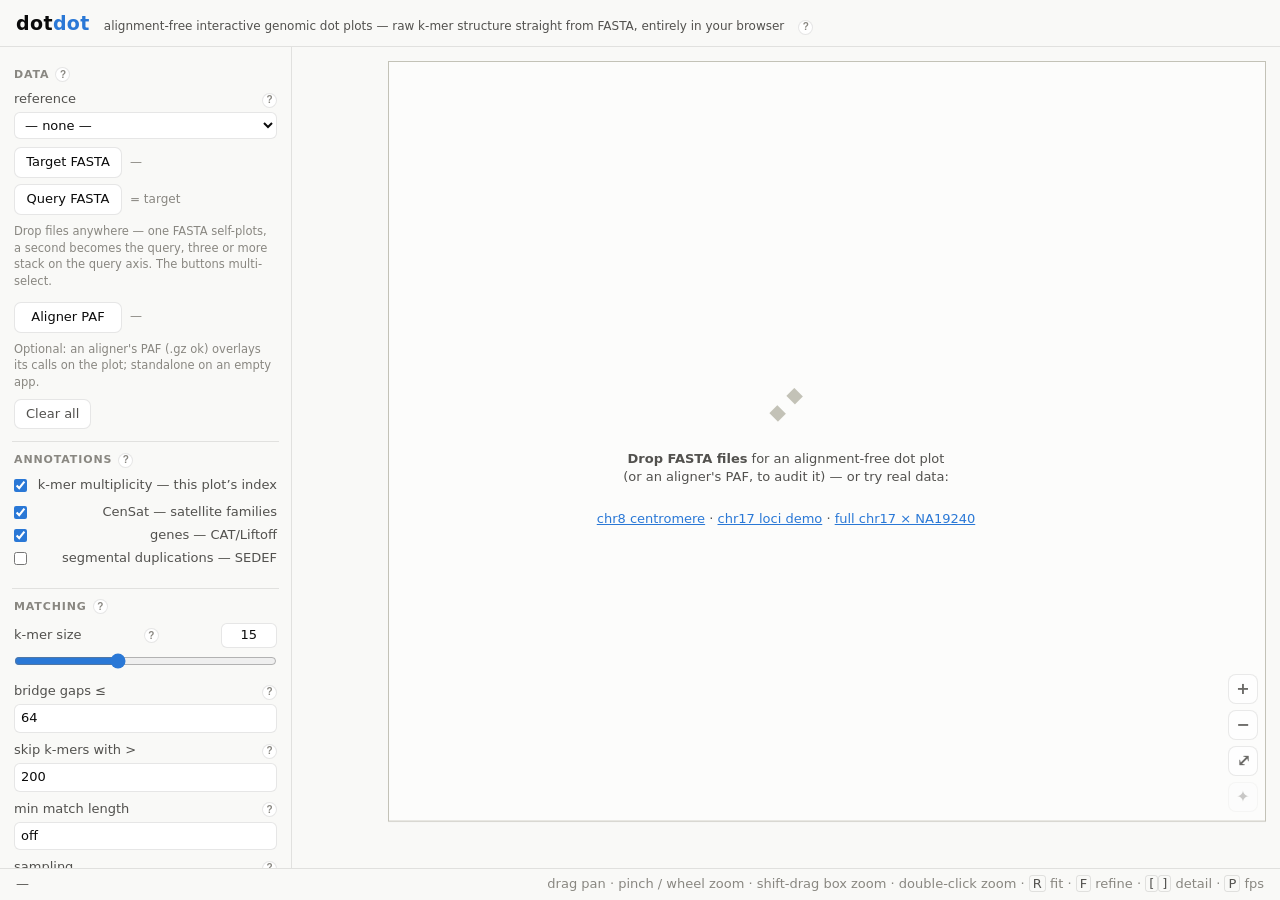
==== index.html @ 49ff15db "ANI resolution: display-matched auto with a user dial to 1024x1024 The first ANI grids sized themsel" ====
<!doctype html>
<html lang="en">
<head>
  <meta charset="utf-8" />
  <meta name="viewport" content="width=device-width, initial-scale=1" />
  <meta name="color-scheme" content="light dark" />
  <meta name="description" content="dotdot — hyperperformant interactive genomic dot plots. FASTA k-mer engine and minimap2 PAF viewer, entirely in your browser." />
  <title>dotdot · genomic dot plots</title>
  <link rel="icon" href="data:image/svg+xml,%3Csvg%20xmlns='http://www.w3.org/2000/svg'%20viewBox='0%200%2032%2032'%3E%3Ccircle%20cx='11'%20cy='21'%20r='6'%20fill='%232a78d6'/%3E%3Ccircle%20cx='21'%20cy='11'%20r='6'%20fill='%23eb6834'/%3E%3C/svg%3E" />
  <link rel="stylesheet" href="./css/app.css" />
</head>
<body>
  <header id="topbar">
    <div id="wordmark" aria-label="dotdot">dot<span>dot</span></div>
    <div id="tagline">alignment-free interactive genomic dot plots — raw k-mer structure straight from FASTA, entirely in your browser</div>
    <button class="help" data-help="controls" aria-label="mouse and keyboard controls">?</button>
  </header>

  <div id="layout">
    <aside id="sidebar">
      <section class="panel" id="panel-detail" hidden>
        <h2>Detail <button class="help" data-help="detail" aria-label="about the detail controls">?</button></h2>
        <div class="ctl">
          <label for="in-minlen-range">min segment length <output id="out-minlen">off</output></label>
          <div class="minlen-row">
            <input type="range" id="in-minlen-range" min="0" max="100" step="1" value="0"
              aria-label="min segment length (log scale)" />
            <input type="text" id="in-minlen" class="combo" list="dl-minlen" value="off" spellcheck="false" autocomplete="off" />
          </div>
          <datalist id="dl-minlen">
            <option value="off"></option>
            <option value="100"></option>
            <option value="500"></option>
            <option value="2kb"></option>
            <option value="10kb"></option>
            <option value="50kb"></option>
          </datalist>
        </div>
        <div class="btn-row detail-actions">
          <button id="btn-refine" class="btn primary" disabled title="Recompute the visible window at full detail (F)">Refine view <kbd>F</kbd></button>
          <label class="autoref" title="Refine automatically when you rest at a zoomed view"><input type="checkbox" id="chk-autorefine" />auto</label>
          <button class="help" data-help="refine" style="align-self: center">?</button>
        </div>
        <p class="hint"><kbd>[</kbd> / <kbd>]</kbd> step the length filter — sweep repeat fabric ↔ structure without leaving the plot.</p>
      </section>

      <section class="panel">
        <h2>Data <button class="help" data-help="data" aria-label="about inputs">?</button></h2>
        <div class="ctl">
          <label for="sel-ref">reference <button class="help" data-help="ref">?</button></label>
          <select id="sel-ref">
            <option value="" selected>— none —</option>
          </select>
        </div>
        <div id="ref-box" hidden>
          <div class="ctl">
            <label for="in-refregion">reference region (1-based)</label>
            <div class="region-row">
              <input type="text" id="in-refregion" placeholder="chrX:57.8M-60.7M" spellcheck="false" autocomplete="off" />
              <button id="btn-refload" class="btn">Load</button>
            </div>
          </div>
          <div class="ctl" id="row-refpreset">
            <label for="sel-refpreset">showcase regions</label>
            <select id="sel-refpreset"></select>
          </div>
          <p class="hint">The region becomes the target: no query FASTA → it plots against
            itself (repeat structure); with a query FASTA → the query dots against it.</p>
        </div>
        <div class="file-row">
          <label class="file-btn" for="file-target">Target FASTA</label>
          <input type="file" id="file-target" accept=".fa,.fasta,.fna,.gz,.txt" multiple />
          <span class="chip" id="chip-target">—</span>
        </div>
        <div class="file-row">
          <label class="file-btn" for="file-query">Query FASTA</label>
          <input type="file" id="file-query" accept=".fa,.fasta,.fna,.gz,.txt" multiple />
          <span class="chip" id="chip-query">= target</span>
        </div>
        <p class="hint">Drop files anywhere — one FASTA self-plots, a second becomes the query, three or more stack on the query axis. The buttons multi-select.</p>
        <div class="file-row" style="margin-top: 12px">
          <label class="file-btn" for="file-paf">Aligner PAF</label>
          <input type="file" id="file-paf" accept=".paf,.gz,.txt" />
          <span class="chip" id="chip-paf">—</span>
        </div>
        <p class="hint">Optional: an aligner's PAF (.gz ok) overlays its calls on the plot; standalone on an empty app.</p>
        <div class="btn-row">
          <button id="btn-clear" class="btn subtle">Clear all</button>
        </div>
      </section>

      <section class="panel">
        <h2>Annotations <button class="help" data-help="annotations" aria-label="about annotation tracks">?</button></h2>
        <div class="ctl checks">
          <label><input type="checkbox" id="chk-mult" checked /> k-mer multiplicity — this plot’s index</label>
        </div>
        <div class="ctl checks" id="anno-tracks"></div>
      </section>

      <section class="panel">
        <h2>Matching <button class="help" data-help="matching" aria-label="about matching options">?</button></h2>
        <div class="ctl">
          <label for="in-k">k-mer size <button class="help" data-help="k">?</button>
            <input type="number" id="in-k-num" min="4" max="26" step="1" value="15" /></label>
          <input type="range" id="in-k" min="8" max="26" step="1" value="15" />
        </div>
        <div class="ctl">
          <label for="in-gap">bridge gaps ≤ <button class="help" data-help="gap">?</button></label>
          <input type="text" id="in-gap" class="combo" list="dl-gap" value="64" spellcheck="false" autocomplete="off" />
          <datalist id="dl-gap">
            <option value="0" label="exact runs"></option>
            <option value="4"></option>
            <option value="16"></option>
            <option value="64"></option>
            <option value="256"></option>
          </datalist>
        </div>
        <div class="ctl">
          <label for="in-maxocc">skip k-mers with > <button class="help" data-help="occ">?</button></label>
          <input type="text" id="in-maxocc" class="combo" list="dl-occ" value="200" spellcheck="false" autocomplete="off" />
          <datalist id="dl-occ">
            <option value="50"></option>
            <option value="200"></option>
            <option value="1000"></option>
            <option value="off" label="no repeat masking"></option>
          </datalist>
        </div>
        <div class="ctl">
          <label for="in-minrun">min match length <button class="help" data-help="minrun">?</button></label>
          <input type="text" id="in-minrun" class="combo" list="dl-minrun" value="off" spellcheck="false" autocomplete="off" />
          <datalist id="dl-minrun">
            <option value="off"></option>
            <option value="30"></option>
            <option value="100"></option>
            <option value="300"></option>
            <option value="1kb"></option>
          </datalist>
        </div>
        <div class="ctl">
          <label for="in-sample">sampling <button class="help" data-help="sample">?</button></label>
          <input type="text" id="in-sample" class="combo" list="dl-sample" value="auto" spellcheck="false" autocomplete="off" />
          <datalist id="dl-sample">
            <option value="auto"></option>
            <option value="off" label="exact — both axes, every k-mer"></option>
            <option value="off 512M" label="exact — raised RAM ceiling"></option>
            <option value="2"></option>
            <option value="4"></option>
            <option value="8"></option>
            <option value="16"></option>
          </datalist>
        </div>
        <div class="ctl">
          <label for="in-budget">repeat budget <button class="help" data-help="budget">?</button></label>
          <input type="text" id="in-budget" class="combo" list="dl-budget" value="auto" spellcheck="false" autocomplete="off" />
          <datalist id="dl-budget">
            <option value="auto"></option>
            <option value="2×"></option>
            <option value="4×"></option>
            <option value="8×" label="RAM and minutes"></option>
            <option value="off" label="unbounded — segment wall only"></option>
          </datalist>
        </div>
        <button id="btn-compute" class="btn primary" disabled>Compute dot plot</button>
      </section>

      <section class="panel">
        <h2>Display</h2>
        <div class="ctl">
          <label for="in-minident">min identity <button class="help" data-help="minident">?</button> <output id="out-minident">off</output></label>
          <input type="range" id="in-minident" min="0" max="1" step="0.005" value="0" />
        </div>
        <div class="ctl checks">
          <label><input type="checkbox" id="chk-fwd" checked /><span class="swatch" id="sw-fwd"></span>forward</label>
          <label><input type="checkbox" id="chk-rev" checked /><span class="swatch" id="sw-rev"></span>reverse
            <button class="help" data-help="strands">?</button></label>
        </div>
        <div class="ctl checks" id="row-overlay" hidden>
          <label><input type="checkbox" id="chk-overlay" checked />show aligner overlay
            <button class="help" data-help="overlay">?</button></label>
        </div>
        <div class="ctl">
          <label for="sel-drawmode">draw as <button class="help" data-help="drawmode">?</button></label>
          <select id="sel-drawmode">
            <option value="seg" selected>segments</option>
            <option value="heat">identity heatmap</option>
            <option value="ani">ANI heatmap — cap-free</option>
          </select>
        </div>
        <div class="ctl">
          <label for="in-anitiles">ANI tiles <button class="help" data-help="anitiles">?</button></label>
          <input type="text" id="in-anitiles" class="combo" list="dl-anitiles" value="auto" spellcheck="false" autocomplete="off" />
          <datalist id="dl-anitiles">
            <option value="auto"></option>
            <option value="256"></option>
            <option value="512"></option>
            <option value="1024" label="finest — slower"></option>
          </datalist>
        </div>
        <div class="ctl">
          <label for="sel-colormode">color by <button class="help" data-help="colorby">?</button></label>
          <select id="sel-colormode">
            <option value="0" selected>identity</option>
            <option value="1">strand only</option>
            <option value="2">k-mer multiplicity</option>
          </select>
        </div>
        <div class="ctl">
          <label for="in-width">line width <output id="out-width">2</output></label>
          <input type="range" id="in-width" min="1" max="4" step="0.5" value="2" />
        </div>
        <div class="ctl checks">
          <label><input type="checkbox" id="chk-minpx" checked />emphasize small matches
            <button class="help" data-help="minpx">?</button></label>
        </div>
        <div class="ctl checks">
          <label><input type="checkbox" id="chk-aspect" />lock 1:1 bp aspect
            <button class="help" data-help="aspect">?</button></label>
        </div>
      </section>

      <section class="panel">
        <h2>Legend</h2>
        <div id="legend" class="empty">no data</div>
      </section>

      <section class="panel">
        <h2>View</h2>
        <div class="ctl">
          <label for="in-region">go to target region <button class="help" data-help="region">?</button> <kbd>G</kbd></label>
          <div class="region-row">
            <input type="text" id="in-region" placeholder="chr17:45M-46.5M" spellcheck="false" autocomplete="off" />
            <button id="btn-region" class="btn">Go</button>
          </div>
        </div>
        <div class="btn-row">
          <button id="btn-fit" class="btn">Fit <kbd>R</kbd></button>
          <button id="btn-png" class="btn" disabled>PNG</button>
          <button id="btn-svg" class="btn" disabled>SVG</button>
          <button id="btn-share" class="btn" disabled title="Copy a link to this exact view">Share view</button>
          <button class="help" data-help="share" style="align-self: center">?</button>
        </div>
      </section>

      <section class="panel">
        <h2>Hover</h2>
        <div id="hover-card" class="empty">nothing under the cursor</div>
      </section>
    </aside>

    <main id="plot-root">
      <canvas id="underlay"></canvas>
      <canvas id="glcanvas" hidden></canvas>
      <canvas id="overlay"></canvas>
      <div id="zoomctl">
        <button id="btn-zoom-in" title="Zoom in (+)">+</button>
        <button id="btn-zoom-out" title="Zoom out (−)">−</button>
        <button id="btn-zoom-fit" title="Fit everything (R)">⤢</button>
        <button id="btn-zoom-refine" title="Refine view — full detail in this window (F)" disabled>✦</button>
      </div>
      <div id="plot-stats" hidden>
        <button id="btn-stats-min" title="Collapse stats">−</button>
        <dl class="stats-grid" id="plot-stats-body"></dl>
        <button id="btn-stats-detail" class="linklike">Distributions…</button>
      </div>
      <div id="tooltip" hidden></div>
      <div id="empty-state">
        <div class="dots" aria-hidden="true">··</div>
        <p><strong>Drop FASTA files</strong> for an alignment-free dot plot<br />
          (or an aligner's PAF, to audit it) — or try real data:</p>
        <p class="starters">
          <button id="btn-hero" class="linklike" title="Stream chr8:44.2M-46.33M from the T2T reference and self-plot its woven satellite arrays">chr8 centromere</button> ·
          <button id="btn-demo2" class="linklike" title="Two chr17 loci vs both NA19240 haplotypes, with minimap2's calls as the audit overlay">chr17 loci demo</button> ·
          <button id="btn-demo-real2" class="linklike" title="Whole chr17 vs both NA19240 haplotypes">full chr17 × NA19240</button></p>
      </div>
      <div id="progress" hidden>
        <div id="progress-panel">
          <div id="progress-label">Working…</div>
          <div id="progress-track"><div id="progress-bar"></div></div>
          <button id="btn-cancel" class="btn subtle">Cancel</button>
        </div>
      </div>
    </main>
  </div>

  <footer id="statusbar">
    <div id="readout">—</div>
    <div id="hints">drag pan · pinch / wheel zoom · shift-drag box zoom · double-click zoom · <kbd>R</kbd> fit · <kbd>F</kbd> refine · <kbd>[</kbd><kbd>]</kbd> detail · <kbd>P</kbd> fps</div>
  </footer>

  <div id="toast" hidden></div>
  <script type="module" src="./js/main.js"></script>
</body>
</html>
---- css/app.css ----
/* dotdot — tokens from the validated reference palette (dataviz skill).
   Light is the default; dark follows the OS setting. */

:root {
  color-scheme: light;
  --surface: #fcfcfb;
  --page: #f9f9f7;
  --ink: #0b0b0b;
  --ink-2: #52514e;
  --muted: #898781;
  --grid: #e1e0d9;
  --baseline: #c3c2b7;
  --border: rgba(11, 11, 11, 0.1);
  --accent: #2a78d6;   /* categorical slot 1 — forward strand */
  --accent-2: #eb6834; /* categorical slot 2 — reverse strand */
  --critical: #d03b3b;
  --panel: #ffffff;
}

@media (prefers-color-scheme: dark) {
  :root {
    color-scheme: dark;
    --surface: #1a1a19;
    --page: #0d0d0d;
    --ink: #ffffff;
    --ink-2: #c3c2b7;
    --muted: #898781;
    --grid: #2c2c2a;
    --baseline: #383835;
    --border: rgba(255, 255, 255, 0.1);
    --accent: #3987e5;
    --accent-2: #d95926;
    --critical: #e66767;
    --panel: #161615;
  }
}

* {
  box-sizing: border-box;
}

html,
body {
  height: 100%;
  margin: 0;
}

body {
  display: flex;
  flex-direction: column;
  font: 13px/1.45 system-ui, -apple-system, 'Segoe UI', sans-serif;
  background: var(--page);
  color: var(--ink);
  overflow: hidden;
  /* An app, not a document: without this, WebKit browsers treat plot drags
     as text-selection gestures (I-beam cursor, no pan). */
  -webkit-user-select: none;
  user-select: none;
}

/* Typing fields and data readouts stay selectable/copyable. */
input,
textarea,
#hover-card,
.stats-grid,
#readout,
#help-pop {
  -webkit-user-select: text;
  user-select: text;
}

kbd {
  font: inherit;
  border: 1px solid var(--border);
  border-radius: 3px;
  padding: 0 3px;
  color: var(--ink-2);
}

/* ---- header / footer ------------------------------------------------- */

#topbar {
  display: flex;
  align-items: baseline;
  gap: 14px;
  padding: 10px 16px 8px;
  border-bottom: 1px solid var(--border);
  flex: none;
}

#wordmark {
  font-size: 19px;
  font-weight: 700;
  letter-spacing: 0.02em;
}

#wordmark span {
  color: var(--accent);
}

#tagline {
  color: var(--ink-2);
  font-size: 12px;
}

#statusbar {
  flex: none;
  display: flex;
  justify-content: space-between;
  gap: 16px;
  padding: 6px 16px;
  border-top: 1px solid var(--border);
  color: var(--ink-2);
  font-variant-numeric: tabular-nums;
  white-space: nowrap;
  overflow: hidden;
}

#hints {
  color: var(--muted);
}

/* ---- layout ----------------------------------------------------------- */

#layout {
  flex: 1;
  display: flex;
  min-height: 0;
}

#sidebar {
  flex: none;
  width: 292px;
  overflow-y: auto;
  border-right: 1px solid var(--border);
  padding: 10px 12px 24px;
  background: var(--page);
}

.panel {
  padding: 10px 2px 12px;
  border-bottom: 1px solid var(--border);
}

.panel:last-child {
  border-bottom: none;
}

.panel h2 {
  margin: 0 0 8px;
  font-size: 11px;
  font-weight: 600;
  text-transform: uppercase;
  letter-spacing: 0.08em;
  color: var(--muted);
  display: flex;
  align-items: center;
  gap: 6px;
}

/* ---- help popovers ----------------------------------------------------- */

.help {
  flex: none;
  width: 15px;
  height: 15px;
  padding: 0;
  border-radius: 50%;
  border: 1px solid var(--border);
  background: var(--panel);
  color: var(--muted);
  font-size: 10px;
  font-weight: 600;
  line-height: 1;
  letter-spacing: 0;
  text-transform: none;
  cursor: pointer;
}

.help:hover {
  color: var(--accent);
  border-color: var(--accent);
}

#help-pop {
  position: fixed;
  z-index: 30;
  max-width: 290px;
  background: var(--panel);
  border: 1px solid var(--border);
  border-radius: 8px;
  box-shadow: 0 6px 24px rgba(0, 0, 0, 0.2);
  padding: 9px 12px;
  font-size: 12px;
  line-height: 1.55;
  color: var(--ink-2);
}

#help-pop b {
  color: var(--ink);
}

#help-pop[hidden] {
  display: none;
}

.hint {
  color: var(--muted);
  font-size: 11.5px;
  margin: 8px 0;
}

/* ---- controls ---------------------------------------------------------- */

.ctl {
  margin: 8px 0;
}

.ctl > label {
  display: flex;
  justify-content: space-between;
  align-items: baseline;
  color: var(--ink-2);
  margin-bottom: 3px;
}

.ctl output {
  color: var(--ink);
  font-variant-numeric: tabular-nums;
}

input[type='range'] {
  width: 100%;
  accent-color: var(--accent);
  margin: 2px 0;
}

select,
input.combo {
  width: 100%;
  padding: 4px 6px;
  border: 1px solid var(--border);
  border-radius: 6px;
  background: var(--panel);
  color: var(--ink);
  font: inherit;
}

input.combo {
  font-variant-numeric: tabular-nums;
}

input.combo:focus,
.ctl input[type='number']:focus {
  outline: 2px solid var(--accent);
  outline-offset: -1px;
}

.ctl input[type='number'] {
  width: 56px;
  padding: 2px 4px 2px 8px;
  border: 1px solid var(--border);
  border-radius: 6px;
  background: var(--panel);
  color: var(--ink);
  font: inherit;
  font-variant-numeric: tabular-nums;
  text-align: right;
}

.region-row {
  display: flex;
  gap: 6px;
}

.region-row input {
  flex: 1;
  min-width: 0;
  padding: 4px 8px;
  border: 1px solid var(--border);
  border-radius: 7px;
  background: var(--panel);
  color: var(--ink);
  font: inherit;
  font-variant-numeric: tabular-nums;
}

.region-row input:focus {
  outline: 2px solid var(--accent);
  outline-offset: -1px;
}

.checks label {
  display: flex;
  align-items: center;
  gap: 7px;
  color: var(--ink-2);
  margin: 4px 0;
  cursor: pointer;
}

.checks input {
  accent-color: var(--accent);
  margin: 0;
}

.swatch {
  width: 22px;
  height: 10px;
  border-radius: 3px;
  border: 1px solid var(--border);
  display: inline-block;
}

/* Occurrence-cap saturation: diagonal hatch = "not searched", matching the
   heatmap's in-plot painting. */
.swatch-hatch {
  background: repeating-linear-gradient(45deg, var(--muted) 0 2px, transparent 2px 5px);
}

/* ---- buttons ----------------------------------------------------------- */

.btn {
  font: inherit;
  padding: 5px 11px;
  border-radius: 7px;
  border: 1px solid var(--border);
  background: var(--panel);
  color: var(--ink);
  cursor: pointer;
}

.btn:hover:not(:disabled) {
  border-color: var(--baseline);
}

.btn:disabled {
  opacity: 0.45;
  cursor: default;
}

.btn.primary {
  width: 100%;
  margin-top: 6px;
  background: var(--accent);
  border-color: var(--accent);
  color: #fff;
  font-weight: 600;
}

.btn.subtle {
  color: var(--ink-2);
}

.btn-row {
  display: flex;
  flex-wrap: wrap;
  gap: 8px;
  margin-top: 8px;
}

.linklike {
  font: inherit;
  border: none;
  background: none;
  color: var(--accent);
  cursor: pointer;
  padding: 0;
  text-decoration: underline;
}

/* ---- file rows --------------------------------------------------------- */

.file-row {
  display: flex;
  align-items: center;
  gap: 8px;
  margin: 6px 0;
}

.file-row input[type='file'] {
  display: none;
}

.file-btn {
  flex: none;
  width: 108px;
  text-align: center;
  padding: 5px 8px;
  border: 1px solid var(--border);
  border-radius: 7px;
  background: var(--panel);
  cursor: pointer;
  color: var(--ink);
}

.file-btn:hover {
  border-color: var(--baseline);
}

.chip {
  flex: 1;
  min-width: 0;
  overflow: hidden;
  text-overflow: ellipsis;
  white-space: nowrap;
  color: var(--muted);
  font-variant-numeric: tabular-nums;
  font-size: 12px;
}

.chip.loaded {
  color: var(--ink);
}

/* ---- legend / stats / hover ------------------------------------------- */

#legend .row {
  display: flex;
  align-items: center;
  gap: 8px;
  margin: 6px 0;
  color: var(--ink-2);
}

#legend .ramp {
  flex: 1;
  height: 10px;
  border-radius: 3px;
  border: 1px solid var(--border);
}

#legend .lab {
  font-variant-numeric: tabular-nums;
  font-size: 11px;
  color: var(--muted);
  min-width: 34px;
}

.stats-grid {
  margin: 0;
  display: grid;
  grid-template-columns: auto 1fr;
  gap: 2px 10px;
}

.stats-grid dt {
  color: var(--muted);
}

.stats-grid dd {
  margin: 0;
  text-align: right;
  font-variant-numeric: tabular-nums;
  overflow: hidden;
  text-overflow: ellipsis;
  white-space: nowrap;
}

#hover-card {
  font-variant-numeric: tabular-nums;
}

#hover-card .line {
  display: flex;
  justify-content: space-between;
  gap: 8px;
}

#hover-card .line span:first-child {
  color: var(--muted);
}

.empty {
  color: var(--muted);
}

/* ---- plot area --------------------------------------------------------- */

#plot-root {
  flex: 1;
  position: relative;
  min-width: 0;
  overflow: hidden;
}

#plot-root canvas {
  position: absolute;
  left: 0;
  top: 0;
  pointer-events: none;
}

/* Must out-specify `#plot-root canvas` above — that rule turns the canvas
   stack hit-test-invisible, and this one turns the top layer back on for
   real pointers. (ID+ID beats ID+element.) */
#plot-root #overlay {
  pointer-events: auto;
  touch-action: none;
  cursor: crosshair;
}

#glcanvas[hidden] {
  display: none;
}

#zoomctl {
  position: absolute;
  right: 22px;
  bottom: 56px;
  display: flex;
  flex-direction: column;
  gap: 6px;
  z-index: 6;
}

#zoomctl button {
  width: 30px;
  height: 30px;
  padding: 0;
  border: 1px solid var(--border);
  border-radius: 8px;
  background: var(--panel);
  color: var(--ink-2);
  font: 600 16px/1 system-ui, sans-serif;
  cursor: pointer;
  opacity: 0.85;
}

#zoomctl button:hover {
  color: var(--accent);
  border-color: var(--accent);
  opacity: 1;
}

#tooltip {
  position: absolute;
  z-index: 5;
  max-width: 340px;
  background: var(--panel);
  border: 1px solid var(--border);
  border-radius: 8px;
  box-shadow: 0 4px 16px rgba(0, 0, 0, 0.14);
  padding: 7px 10px;
  pointer-events: none;
  font-variant-numeric: tabular-nums;
  line-height: 1.5;
}

#tooltip .t-ident {
  color: var(--ink-2);
}

/* ---- empty state / progress / toast ------------------------------------ */

#empty-state {
  position: absolute;
  inset: 0;
  display: flex;
  flex-direction: column;
  align-items: center;
  justify-content: center;
  text-align: center;
  color: var(--ink-2);
  pointer-events: none;
}

#empty-state .linklike {
  pointer-events: auto;
}

#empty-state .dots {
  font-size: 64px;
  font-weight: 700;
  color: var(--baseline);
  line-height: 1;
  transform: rotate(-45deg);
}

#empty-state[hidden],
#progress[hidden],
#tooltip[hidden],
#toast[hidden] {
  display: none;
}

#plot-root.dragover::after {
  content: 'drop to load';
  position: absolute;
  inset: 10px;
  border: 2px dashed var(--accent);
  border-radius: 12px;
  display: flex;
  align-items: center;
  justify-content: center;
  font-size: 15px;
  color: var(--accent);
  background: color-mix(in srgb, var(--accent) 6%, transparent);
  z-index: 9;
}

#progress {
  position: absolute;
  inset: 0;
  display: flex;
  align-items: center;
  justify-content: center;
  background: color-mix(in srgb, var(--page) 55%, transparent);
  z-index: 8;
}

#progress-panel {
  width: 300px;
  background: var(--panel);
  border: 1px solid var(--border);
  border-radius: 10px;
  box-shadow: 0 8px 30px rgba(0, 0, 0, 0.18);
  padding: 14px 16px;
  text-align: center;
}

#progress-label {
  color: var(--ink-2);
  margin-bottom: 10px;
}

#progress-track {
  height: 6px;
  border-radius: 3px;
  background: var(--grid);
  overflow: hidden;
  margin-bottom: 12px;
}

#progress-bar {
  height: 100%;
  width: 0%;
  background: var(--accent);
  transition: width 120ms linear;
}

#toast {
  position: fixed;
  right: 18px;
  bottom: 44px;
  max-width: 420px;
  background: var(--panel);
  color: var(--ink);
  border: 1px solid var(--border);
  border-left: 3px solid var(--accent);
  border-radius: 8px;
  box-shadow: 0 6px 24px rgba(0, 0, 0, 0.18);
  padding: 10px 14px;
  z-index: 20;
}

#toast.error {
  border-left-color: var(--critical);
}

/* ---- Detail quick panel (top of sidebar) --------------------------------- */
.minlen-row {
  display: flex;
  gap: 8px;
  align-items: center;
}
.minlen-row input[type='range'] {
  flex: 1;
  min-width: 0;
}
.minlen-row input.combo {
  width: 74px;
  flex: none;
}
.detail-actions {
  align-items: center;
}
.detail-actions .autoref {
  display: inline-flex;
  align-items: center;
  gap: 5px;
  font-size: 12px;
  color: var(--ink-2);
  cursor: pointer;
  user-select: none;
}
.detail-actions .autoref input {
  accent-color: var(--accent);
}
#zoomctl button:disabled {
  opacity: 0.3;
  cursor: default;
}
#zoomctl button:disabled:hover {
  color: var(--ink-2);
  border-color: var(--border);
}
#btn-zoom-refine {
  font-size: 13px;
}

/* ---- stats widget + distributions popup ---------------------------------- */
.stats-grid dt .swatch {
  width: 9px;
  height: 9px;
  border-radius: 3px;
  display: inline-block;
  margin-right: 5px;
  vertical-align: -1px;
}
#btn-stats-detail {
  width: 100%;
  margin-top: 8px;
}
#stats-pop,
#confirm-pop {
  position: fixed;
  inset: 0;
  background: color-mix(in srgb, var(--page) 55%, transparent);
  display: flex;
  align-items: center;
  justify-content: center;
  z-index: 40;
}
#stats-pop[hidden],
#confirm-pop[hidden] {
  display: none;
}
.confirm-row {
  display: flex;
  gap: 8px;
  flex-wrap: wrap;
  margin: 12px 0 4px;
}
.stats-card {
  background: var(--panel);
  border: 1px solid var(--border);
  border-radius: 12px;
  padding: 16px 20px 20px;
  width: min(540px, calc(100vw - 40px));
  max-height: calc(100vh - 60px);
  overflow-y: auto;
  box-shadow: 0 12px 40px rgb(0 0 0 / 0.35);
}
.stats-head {
  display: flex;
  justify-content: space-between;
  align-items: center;
}
.stats-head h3 {
  margin: 0;
  font-size: 14px;
  color: var(--ink);
}
.stats-close {
  background: none;
  border: 0;
  color: var(--muted);
  font-size: 18px;
  line-height: 1;
  cursor: pointer;
  padding: 2px 6px;
}
.stats-close:hover {
  color: var(--ink);
}
.stats-sum {
  font-size: 12px;
  color: var(--ink-2);
  line-height: 1.45;
  margin: 8px 0 0;
}
.stats-chart {
  margin-top: 16px;
}
.stats-chart h4 {
  margin: 0 0 6px;
  font-size: 12px;
  color: var(--ink);
  display: flex;
  gap: 10px;
  align-items: baseline;
  flex-wrap: wrap;
}
.stats-chart .axis-note {
  font-weight: 400;
  color: var(--muted);
  font-size: 10px;
}
.stats-chart svg {
  width: 100%;
  height: auto;
  display: block;
}
.chip-leg {
  display: inline-flex;
  align-items: center;
  gap: 4px;
  font-size: 10px;
  font-weight: 400;
  color: var(--ink-2);
}
.chip-leg .swatch {
  width: 9px;
  height: 9px;
  border-radius: 3px;
  display: inline-block;
}

/* ---- On-plot stats scoreboard (top-left, over usually-empty space) ------- */
#plot-stats {
  position: absolute;
  left: 106px;
  top: 22px;
  z-index: 6;
  background: var(--panel);
  border: 1px solid var(--border);
  border-radius: 8px;
  padding: 8px 10px 7px;
  opacity: 0.92;
  font-size: 11px;
  line-height: 1.45;
  max-width: 270px;
  pointer-events: none;
}
#plot-stats .linklike {
  pointer-events: auto;
  margin-top: 3px;
  font-size: 11px;
}
#plot-stats .stats-grid dd {
  max-width: 170px;
}

#empty-state .starters {
  margin-top: 10px;
}

/* Scoreboard collapse: one click shrinks it to a tiny pill. */
#plot-stats button {
  pointer-events: auto;
}
#btn-stats-min {
  position: absolute;
  top: 3px;
  right: 6px;
  border: none;
  background: none;
  color: var(--muted);
  font: 600 12px/1 system-ui, sans-serif;
  cursor: pointer;
  padding: 2px 4px;
}
#btn-stats-min:hover {
  color: var(--accent);
}
#plot-stats.min {
  padding: 4px 9px;
}
#plot-stats.min .stats-grid,
#plot-stats.min .linklike {
  display: none;
}
#plot-stats.min #btn-stats-min {
  position: static;
  padding: 0;
}
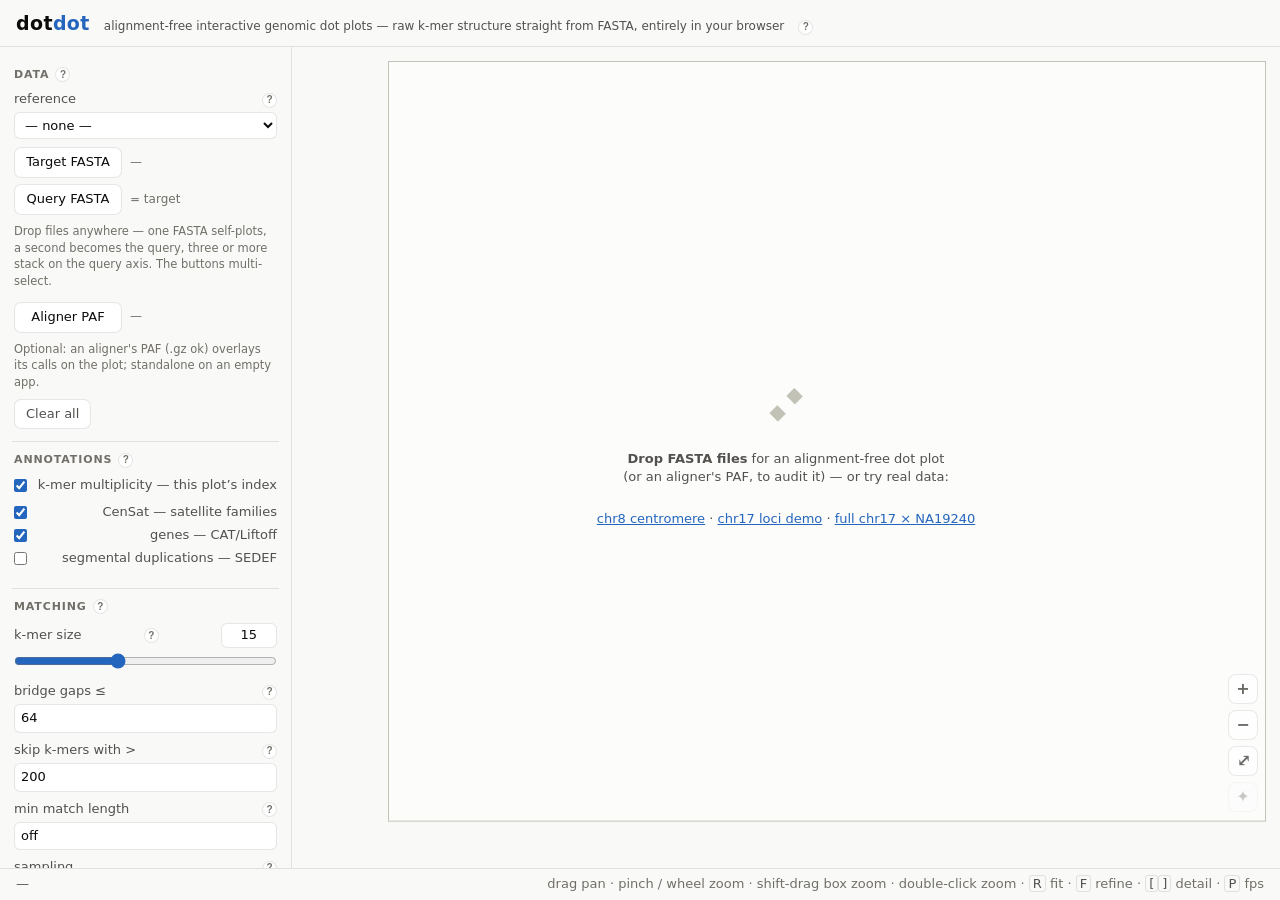
==== commit 14392d9f: "Review wave 1: sig-cache fixes, IO truth checks, contrast tokens, doc accuracy From the full-repo re" ====
--- a/index.html
+++ b/index.html
@@ -25,7 +25,8 @@
           <div class="minlen-row">
             <input type="range" id="in-minlen-range" min="0" max="100" step="1" value="0"
               aria-label="min segment length (log scale)" />
-            <input type="text" id="in-minlen" class="combo" list="dl-minlen" value="off" spellcheck="false" autocomplete="off" />
+            <input type="text" id="in-minlen" class="combo" list="dl-minlen" value="off" spellcheck="false" autocomplete="off"
+              aria-label="min segment length" />
           </div>
           <datalist id="dl-minlen">
             <option value="off"></option>
@@ -101,7 +102,7 @@
         <h2>Matching <button class="help" data-help="matching" aria-label="about matching options">?</button></h2>
         <div class="ctl">
           <label for="in-k">k-mer size <button class="help" data-help="k">?</button>
-            <input type="number" id="in-k-num" min="4" max="26" step="1" value="15" /></label>
+            <input type="number" id="in-k-num" min="4" max="26" step="1" value="15" aria-label="k-mer size" /></label>
           <input type="range" id="in-k" min="8" max="26" step="1" value="15" />
         </div>
         <div class="ctl">
--- a/css/app.css
+++ b/css/app.css
@@ -7,12 +7,17 @@
   --page: #f9f9f7;
   --ink: #0b0b0b;
   --ink-2: #52514e;
-  --muted: #898781;
+  --muted: #716f68; /* 4.9:1 on --page — hints and tick labels stay AA */
   --grid: #e1e0d9;
   --baseline: #c3c2b7;
   --border: rgba(11, 11, 11, 0.1);
-  --accent: #2a78d6;   /* categorical slot 1 — forward strand */
+  /* Chrome accent: the forward-strand hue, darkened so link text on the page
+     and white text on primary buttons both clear 4.5:1 (the data layer keeps
+     the exact validated palette via the JS colormap). */
+  --accent: #2465bd;
   --accent-2: #eb6834; /* categorical slot 2 — reverse strand */
+  /* Primary-button fill, both themes: white label ≥ 4.5:1. */
+  --accent-strong: #2465bd;
   --critical: #d03b3b;
   --panel: #ffffff;
 }
@@ -342,8 +347,8 @@
 .btn.primary {
   width: 100%;
   margin-top: 6px;
-  background: var(--accent);
-  border-color: var(--accent);
+  background: var(--accent-strong);
+  border-color: var(--accent-strong);
   color: #fff;
   font-weight: 600;
 }
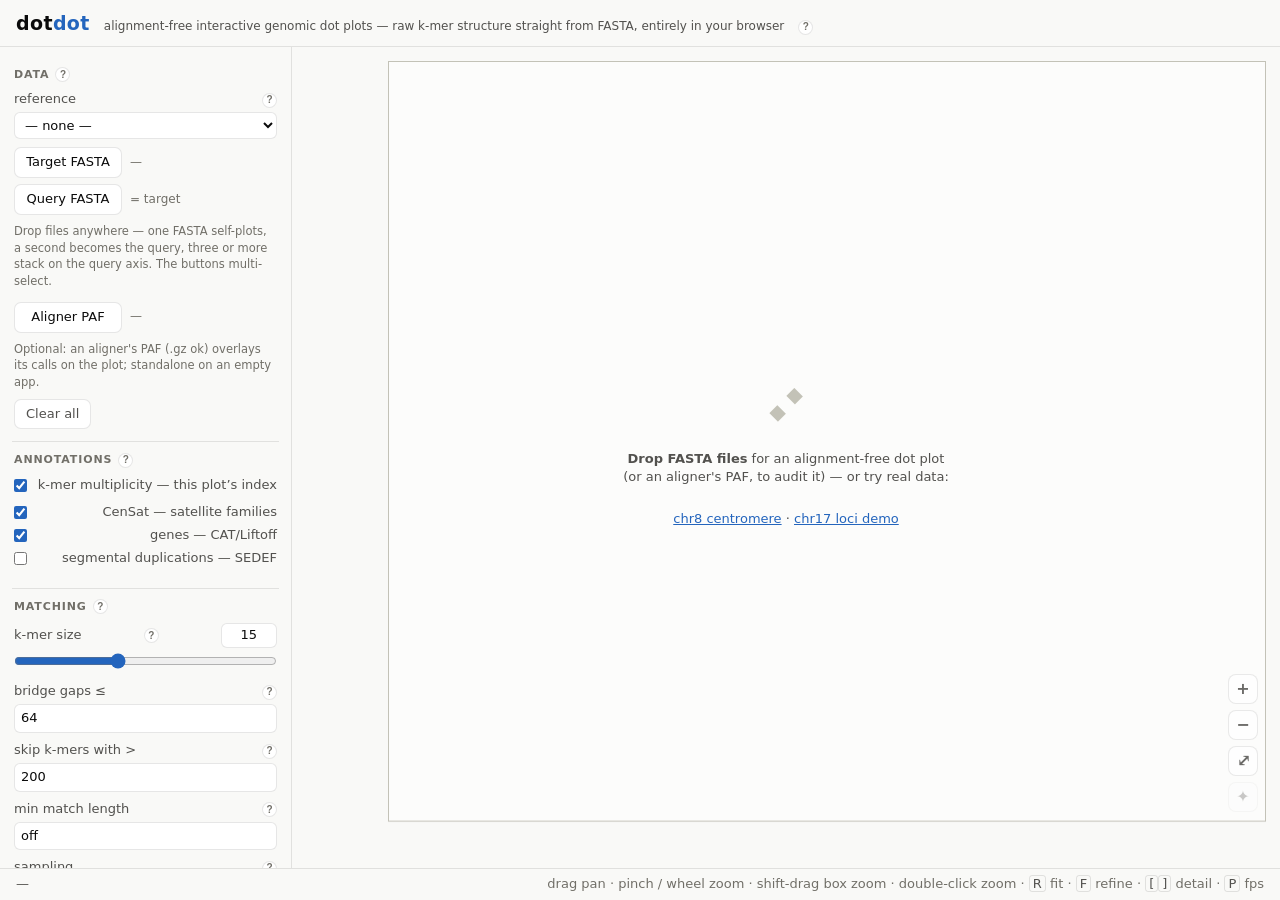
==== commit 0709346d: "Retire the full-chr17 starter; the 17p11.2 demo carries the intro The whole-chromosome chr17 × NA192" ====
--- a/index.html
+++ b/index.html
@@ -11,13 +11,13 @@
 </head>
 <body>
   <header id="topbar">
-    <div id="wordmark" aria-label="dotdot">dot<span>dot</span></div>
+    <h1 id="wordmark">dot<span>dot</span></h1>
     <div id="tagline">alignment-free interactive genomic dot plots — raw k-mer structure straight from FASTA, entirely in your browser</div>
     <button class="help" data-help="controls" aria-label="mouse and keyboard controls">?</button>
   </header>
 
   <div id="layout">
-    <aside id="sidebar">
+    <aside id="sidebar" aria-label="controls">
       <section class="panel" id="panel-detail" hidden>
         <h2>Detail <button class="help" data-help="detail" aria-label="about the detail controls">?</button></h2>
         <div class="ctl">
@@ -48,7 +48,7 @@
       <section class="panel">
         <h2>Data <button class="help" data-help="data" aria-label="about inputs">?</button></h2>
         <div class="ctl">
-          <label for="sel-ref">reference <button class="help" data-help="ref">?</button></label>
+          <div class="lblrow"><label for="sel-ref">reference</label> <button class="help" data-help="ref">?</button></div>
           <select id="sel-ref">
             <option value="" selected>— none —</option>
           </select>
@@ -101,12 +101,12 @@
       <section class="panel">
         <h2>Matching <button class="help" data-help="matching" aria-label="about matching options">?</button></h2>
         <div class="ctl">
-          <label for="in-k">k-mer size <button class="help" data-help="k">?</button>
-            <input type="number" id="in-k-num" min="4" max="26" step="1" value="15" aria-label="k-mer size" /></label>
-          <input type="range" id="in-k" min="8" max="26" step="1" value="15" />
-        </div>
-        <div class="ctl">
-          <label for="in-gap">bridge gaps ≤ <button class="help" data-help="gap">?</button></label>
+          <div class="lblrow"><label for="in-k-num">k-mer size</label> <button class="help" data-help="k">?</button>
+            <input type="number" id="in-k-num" min="4" max="26" step="1" value="15" /></div>
+          <input type="range" id="in-k" min="8" max="26" step="1" value="15" aria-label="k-mer size (slider, 8 and up — type below 8 in the box)" />
+        </div>
+        <div class="ctl">
+          <div class="lblrow"><label for="in-gap">bridge gaps ≤</label> <button class="help" data-help="gap">?</button></div>
           <input type="text" id="in-gap" class="combo" list="dl-gap" value="64" spellcheck="false" autocomplete="off" />
           <datalist id="dl-gap">
             <option value="0" label="exact runs"></option>
@@ -117,7 +117,7 @@
           </datalist>
         </div>
         <div class="ctl">
-          <label for="in-maxocc">skip k-mers with > <button class="help" data-help="occ">?</button></label>
+          <div class="lblrow"><label for="in-maxocc">skip k-mers with ></label> <button class="help" data-help="occ">?</button></div>
           <input type="text" id="in-maxocc" class="combo" list="dl-occ" value="200" spellcheck="false" autocomplete="off" />
           <datalist id="dl-occ">
             <option value="50"></option>
@@ -127,7 +127,7 @@
           </datalist>
         </div>
         <div class="ctl">
-          <label for="in-minrun">min match length <button class="help" data-help="minrun">?</button></label>
+          <div class="lblrow"><label for="in-minrun">min match length</label> <button class="help" data-help="minrun">?</button></div>
           <input type="text" id="in-minrun" class="combo" list="dl-minrun" value="off" spellcheck="false" autocomplete="off" />
           <datalist id="dl-minrun">
             <option value="off"></option>
@@ -138,7 +138,7 @@
           </datalist>
         </div>
         <div class="ctl">
-          <label for="in-sample">sampling <button class="help" data-help="sample">?</button></label>
+          <div class="lblrow"><label for="in-sample">sampling</label> <button class="help" data-help="sample">?</button></div>
           <input type="text" id="in-sample" class="combo" list="dl-sample" value="auto" spellcheck="false" autocomplete="off" />
           <datalist id="dl-sample">
             <option value="auto"></option>
@@ -151,7 +151,7 @@
           </datalist>
         </div>
         <div class="ctl">
-          <label for="in-budget">repeat budget <button class="help" data-help="budget">?</button></label>
+          <div class="lblrow"><label for="in-budget">repeat budget</label> <button class="help" data-help="budget">?</button></div>
           <input type="text" id="in-budget" class="combo" list="dl-budget" value="auto" spellcheck="false" autocomplete="off" />
           <datalist id="dl-budget">
             <option value="auto"></option>
@@ -167,28 +167,32 @@
       <section class="panel">
         <h2>Display</h2>
         <div class="ctl">
-          <label for="in-minident">min identity <button class="help" data-help="minident">?</button> <output id="out-minident">off</output></label>
+          <div class="lblrow"><label for="in-minident">min anchor identity</label> <button class="help" data-help="minident">?</button> <output id="out-minident">off</output></div>
           <input type="range" id="in-minident" min="0" max="1" step="0.005" value="0" />
         </div>
         <div class="ctl checks">
           <label><input type="checkbox" id="chk-fwd" checked /><span class="swatch" id="sw-fwd"></span>forward</label>
-          <label><input type="checkbox" id="chk-rev" checked /><span class="swatch" id="sw-rev"></span>reverse
-            <button class="help" data-help="strands">?</button></label>
+          <div class="checkrow">
+            <label><input type="checkbox" id="chk-rev" checked /><span class="swatch" id="sw-rev"></span>reverse</label>
+            <button class="help" data-help="strands">?</button>
+          </div>
         </div>
         <div class="ctl checks" id="row-overlay" hidden>
-          <label><input type="checkbox" id="chk-overlay" checked />show aligner overlay
-            <button class="help" data-help="overlay">?</button></label>
-        </div>
-        <div class="ctl">
-          <label for="sel-drawmode">draw as <button class="help" data-help="drawmode">?</button></label>
+          <div class="checkrow">
+            <label><input type="checkbox" id="chk-overlay" checked />show aligner overlay</label>
+            <button class="help" data-help="overlay">?</button>
+          </div>
+        </div>
+        <div class="ctl">
+          <div class="lblrow"><label for="sel-drawmode">draw as</label> <button class="help" data-help="drawmode">?</button></div>
           <select id="sel-drawmode">
             <option value="seg" selected>segments</option>
             <option value="heat">identity heatmap</option>
             <option value="ani">ANI heatmap — cap-free</option>
           </select>
         </div>
-        <div class="ctl">
-          <label for="in-anitiles">ANI tiles <button class="help" data-help="anitiles">?</button></label>
+        <div class="ctl" id="row-anitiles" hidden>
+          <div class="lblrow"><label for="in-anitiles">ANI tiles</label> <button class="help" data-help="anitiles">?</button></div>
           <input type="text" id="in-anitiles" class="combo" list="dl-anitiles" value="auto" spellcheck="false" autocomplete="off" />
           <datalist id="dl-anitiles">
             <option value="auto"></option>
@@ -198,7 +202,7 @@
           </datalist>
         </div>
         <div class="ctl">
-          <label for="sel-colormode">color by <button class="help" data-help="colorby">?</button></label>
+          <div class="lblrow"><label for="sel-colormode">color by</label> <button class="help" data-help="colorby">?</button></div>
           <select id="sel-colormode">
             <option value="0" selected>identity</option>
             <option value="1">strand only</option>
@@ -210,12 +214,16 @@
           <input type="range" id="in-width" min="1" max="4" step="0.5" value="2" />
         </div>
         <div class="ctl checks">
-          <label><input type="checkbox" id="chk-minpx" checked />emphasize small matches
-            <button class="help" data-help="minpx">?</button></label>
+          <div class="checkrow">
+            <label><input type="checkbox" id="chk-minpx" checked />emphasize small matches</label>
+            <button class="help" data-help="minpx">?</button>
+          </div>
         </div>
         <div class="ctl checks">
-          <label><input type="checkbox" id="chk-aspect" />lock 1:1 bp aspect
-            <button class="help" data-help="aspect">?</button></label>
+          <div class="checkrow">
+            <label><input type="checkbox" id="chk-aspect" />lock 1:1 bp aspect</label>
+            <button class="help" data-help="aspect">?</button>
+          </div>
         </div>
       </section>
 
@@ -227,7 +235,7 @@
       <section class="panel">
         <h2>View</h2>
         <div class="ctl">
-          <label for="in-region">go to target region <button class="help" data-help="region">?</button> <kbd>G</kbd></label>
+          <div class="lblrow"><label for="in-region">go to target region</label> <button class="help" data-help="region">?</button> <kbd>G</kbd></div>
           <div class="region-row">
             <input type="text" id="in-region" placeholder="chr17:45M-46.5M" spellcheck="false" autocomplete="off" />
             <button id="btn-region" class="btn">Go</button>
@@ -237,6 +245,7 @@
           <button id="btn-fit" class="btn">Fit <kbd>R</kbd></button>
           <button id="btn-png" class="btn" disabled>PNG</button>
           <button id="btn-svg" class="btn" disabled>SVG</button>
+          <button id="btn-report" class="btn" disabled title="One-page PNG: the plot with the belongs grids, gather panel, and distributions">Report</button>
           <button id="btn-share" class="btn" disabled title="Copy a link to this exact view">Share view</button>
           <button class="help" data-help="share" style="align-self: center">?</button>
         </div>
@@ -253,15 +262,16 @@
       <canvas id="glcanvas" hidden></canvas>
       <canvas id="overlay"></canvas>
       <div id="zoomctl">
-        <button id="btn-zoom-in" title="Zoom in (+)">+</button>
-        <button id="btn-zoom-out" title="Zoom out (−)">−</button>
-        <button id="btn-zoom-fit" title="Fit everything (R)">⤢</button>
-        <button id="btn-zoom-refine" title="Refine view — full detail in this window (F)" disabled>✦</button>
+        <button id="btn-zoom-in" title="Zoom in (+)" aria-label="Zoom in">+</button>
+        <button id="btn-zoom-out" title="Zoom out (−)" aria-label="Zoom out">−</button>
+        <button id="btn-zoom-fit" title="Fit everything (R)" aria-label="Fit everything">⤢</button>
+        <button id="btn-zoom-refine" title="Refine view — full detail in this window (F)" aria-label="Refine view — full detail in this window" disabled>✦</button>
       </div>
       <div id="plot-stats" hidden>
         <button id="btn-stats-min" title="Collapse stats">−</button>
         <dl class="stats-grid" id="plot-stats-body"></dl>
         <button id="btn-stats-detail" class="linklike">Distributions…</button>
+        <button id="btn-belongs" class="linklike" hidden>Belongs…</button>
       </div>
       <div id="tooltip" hidden></div>
       <div id="empty-state">
@@ -270,13 +280,13 @@
           (or an aligner's PAF, to audit it) — or try real data:</p>
         <p class="starters">
           <button id="btn-hero" class="linklike" title="Stream chr8:44.2M-46.33M from the T2T reference and self-plot its woven satellite arrays">chr8 centromere</button> ·
-          <button id="btn-demo2" class="linklike" title="Two chr17 loci vs both NA19240 haplotypes, with minimap2's calls as the audit overlay">chr17 loci demo</button> ·
-          <button id="btn-demo-real2" class="linklike" title="Whole chr17 vs both NA19240 haplotypes">full chr17 × NA19240</button></p>
+          <button id="btn-demo2" class="linklike" title="Two chr17 loci vs both NA19240 haplotypes, with minimap2's calls as the audit overlay">chr17 loci demo</button></p>
       </div>
       <div id="progress" hidden>
         <div id="progress-panel">
-          <div id="progress-label">Working…</div>
-          <div id="progress-track"><div id="progress-bar"></div></div>
+          <div id="progress-label" aria-live="polite">Working…</div>
+          <div id="progress-track" role="progressbar" aria-label="compute progress"
+            aria-valuemin="0" aria-valuemax="100" aria-valuenow="0"><div id="progress-bar"></div></div>
           <button id="btn-cancel" class="btn subtle">Cancel</button>
         </div>
       </div>
@@ -288,7 +298,7 @@
     <div id="hints">drag pan · pinch / wheel zoom · shift-drag box zoom · double-click zoom · <kbd>R</kbd> fit · <kbd>F</kbd> refine · <kbd>[</kbd><kbd>]</kbd> detail · <kbd>P</kbd> fps</div>
   </footer>
 
-  <div id="toast" hidden></div>
+  <div id="toast" role="status" hidden></div>
   <script type="module" src="./js/main.js"></script>
 </body>
 </html>
--- a/css/app.css
+++ b/css/app.css
@@ -63,15 +63,25 @@
   user-select: none;
 }
 
-/* Typing fields and data readouts stay selectable/copyable. */
+/* Typing fields and data readouts stay selectable/copyable — researchers
+   paste these numbers into notebooks and bug reports. */
 input,
 textarea,
 #hover-card,
 .stats-grid,
 #readout,
-#help-pop {
+#help-pop,
+#toast,
+#stats-pop,
+#confirm-pop {
   -webkit-user-select: text;
   user-select: text;
+}
+
+/* The on-plot scoreboard is pointer-transparent so drags pass through to
+   the plot — except its numbers, which must stay selectable. */
+#plot-stats .stats-grid {
+  pointer-events: auto;
 }
 
 kbd {
@@ -94,6 +104,7 @@
 }
 
 #wordmark {
+  margin: 0;
   font-size: 19px;
   font-weight: 700;
   letter-spacing: 0.02em;
@@ -123,6 +134,22 @@
 
 #hints {
   color: var(--muted);
+  overflow: hidden;
+  text-overflow: ellipsis;
+}
+
+/* Split screens and projectors: keep the plot usable on narrow windows —
+   the shortcut hints go first, then the sidebar slims. */
+@media (max-width: 900px) {
+  #hints {
+    display: none;
+  }
+}
+
+@media (max-width: 720px) {
+  #sidebar {
+    width: 232px;
+  }
 }
 
 /* ---- layout ----------------------------------------------------------- */
@@ -167,6 +194,7 @@
 
 .help {
   flex: none;
+  position: relative;
   width: 15px;
   height: 15px;
   padding: 0;
@@ -182,6 +210,13 @@
   cursor: pointer;
 }
 
+/* Invisible hit-area extension: 15px of visible circle, ≥27px of target. */
+.help::after {
+  content: '';
+  position: absolute;
+  inset: -6px;
+}
+
 .help:hover {
   color: var(--accent);
   border-color: var(--accent);
@@ -189,7 +224,8 @@
 
 #help-pop {
   position: fixed;
-  z-index: 30;
+  /* Above the stats/consent modals (40): the belongs card carries a "?". */
+  z-index: 50;
   max-width: 290px;
   background: var(--panel);
   border: 1px solid var(--border);
@@ -229,6 +265,33 @@
   margin-bottom: 3px;
 }
 
+/* Label + help "?" (and sometimes an output/kbd) as siblings — valid HTML
+   (a label may not contain other labelable elements like buttons), same
+   layout as the old in-label arrangement. */
+.lblrow {
+  display: flex;
+  justify-content: space-between;
+  align-items: baseline;
+  color: var(--ink-2);
+  margin-bottom: 3px;
+}
+
+.lblrow output {
+  color: var(--ink);
+  font-variant-numeric: tabular-nums;
+}
+
+/* Checkbox label + help "?" as siblings on one row. */
+.checkrow {
+  display: flex;
+  align-items: center;
+  gap: 7px;
+}
+
+.checkrow label {
+  flex: none;
+}
+
 .ctl output {
   color: var(--ink);
   font-variant-numeric: tabular-nums;
@@ -258,6 +321,14 @@
 input.combo:focus,
 .ctl input[type='number']:focus {
   outline: 2px solid var(--accent);
+  outline-offset: -1px;
+}
+
+/* A matching field whose text did not parse: the compute would fall back to
+   a default, so the field says so until the text changes. */
+input.combo[aria-invalid='true'] {
+  border-color: var(--critical);
+  outline: 1px solid var(--critical);
   outline-offset: -1px;
 }
 
@@ -383,8 +454,27 @@
   margin: 6px 0;
 }
 
+/* Visually hidden but focusable: the pickers stay in the tab order (and the
+   accessibility tree) — Enter/Space on a focused input opens the dialog,
+   with the styled label lighting up as its focus ring. */
 .file-row input[type='file'] {
-  display: none;
+  position: absolute;
+  width: 1px;
+  height: 1px;
+  padding: 0;
+  margin: -1px;
+  overflow: hidden;
+  clip-path: inset(50%);
+  white-space: nowrap;
+}
+
+.file-row {
+  position: relative;
+}
+
+.file-row:has(input[type='file']:focus-visible) .file-btn {
+  outline: 2px solid var(--accent);
+  outline-offset: 1px;
 }
 
 .file-btn {
@@ -646,9 +736,12 @@
 
 #toast {
   position: fixed;
-  right: 18px;
+  /* Clear of the on-plot zoom/refine cluster — toasts fire exactly when
+     users reach for those buttons. Click dismisses; hover pauses the timer. */
+  right: 64px;
   bottom: 44px;
   max-width: 420px;
+  cursor: pointer;
   background: var(--panel);
   color: var(--ink);
   border: 1px solid var(--border);
@@ -717,6 +810,103 @@
   width: 100%;
   margin-top: 8px;
 }
+#btn-belongs {
+  width: 100%;
+  margin-top: 2px;
+}
+#belongs-card {
+  width: min(760px, calc(100vw - 40px));
+}
+.belongs-wrap {
+  overflow-x: auto;
+  margin-top: 10px;
+}
+.belongs-table {
+  border-collapse: collapse;
+  font-size: 11px;
+}
+.belongs-table th,
+.belongs-table td {
+  padding: 3px 7px;
+  text-align: right;
+  border: 1px solid var(--border);
+  color: var(--ink-2);
+  white-space: nowrap;
+  font-variant-numeric: tabular-nums;
+}
+.belongs-table thead th,
+.belongs-table tbody th {
+  text-align: left;
+  font-weight: 600;
+  color: var(--ink);
+  max-width: 120px;
+  overflow: hidden;
+  text-overflow: ellipsis;
+}
+.belongs-table td.zoom {
+  cursor: zoom-in;
+}
+.belongs-table .dim {
+  color: var(--muted);
+}
+.belongs-table .belongs-where {
+  font-size: 11px;
+}
+.belongs-strip {
+  display: flex;
+  height: 16px;
+  border-radius: 4px;
+  overflow: hidden;
+  border: 1px solid var(--border);
+  margin: 8px 0 4px;
+}
+.belongs-strip > span {
+  flex: 1 1 0;
+  min-width: 1px;
+  height: 100%;
+}
+.belongs-legend {
+  display: flex;
+  gap: 12px;
+  flex-wrap: wrap;
+  margin: 2px 0 4px;
+}
+.belongs-legend .swatch-unex {
+  background: transparent;
+  border: 1px dashed var(--muted);
+}
+#belongs-win {
+  width: 5.5em;
+  font: inherit;
+  font-size: 11px;
+  background: var(--page);
+  color: var(--ink);
+  border: 1px solid var(--border);
+  border-radius: 4px;
+  padding: 1px 5px;
+}
+#belongs-card h4 {
+  margin: 14px 0 2px;
+  font-size: 12px;
+  color: var(--ink);
+}
+#belongs-card h4 .axis-note {
+  font-weight: 400;
+  color: var(--muted);
+  font-size: 10px;
+}
+#belongs-card h4 sub,
+#belongs-card p sub,
+#belongs-card p sup {
+  font-size: 0.75em;
+}
+.belongs-list {
+  margin: 6px 0 0;
+  padding-left: 18px;
+  font-size: 12px;
+  color: var(--ink-2);
+  line-height: 1.5;
+}
 #stats-pop,
 #confirm-pop {
   position: fixed;
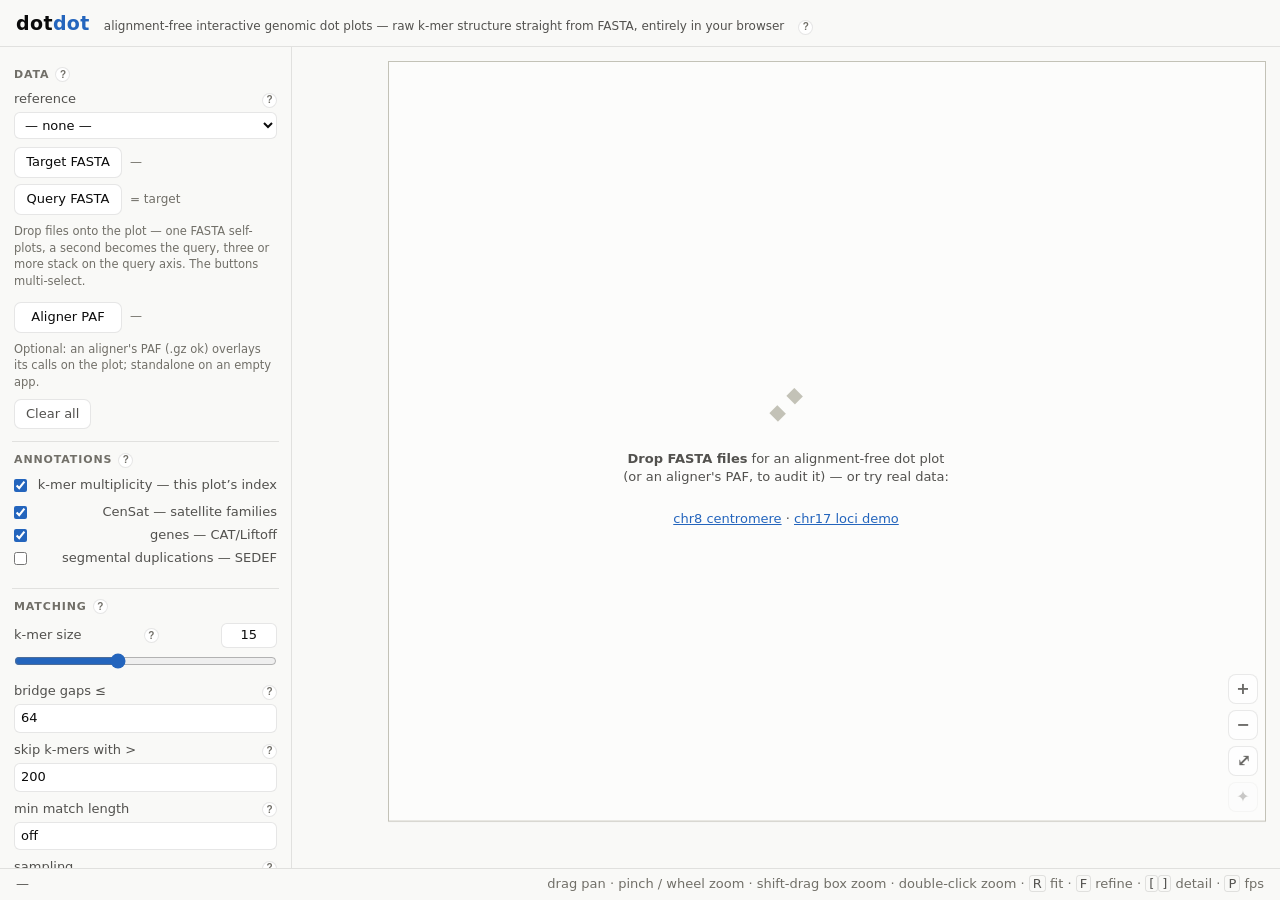
==== commit b9b66dff: "Docs tell the measured truth: every user-facing claim re-verified A documentation deep-dive, then a " ====
--- a/index.html
+++ b/index.html
@@ -4,7 +4,7 @@
   <meta charset="utf-8" />
   <meta name="viewport" content="width=device-width, initial-scale=1" />
   <meta name="color-scheme" content="light dark" />
-  <meta name="description" content="dotdot — hyperperformant interactive genomic dot plots. FASTA k-mer engine and minimap2 PAF viewer, entirely in your browser." />
+  <meta name="description" content="dotdot — alignment-free, hyperperformant interactive genomic dot plots. FASTA k-mer engine and aligner-agnostic PAF audit, entirely in your browser." />
   <title>dotdot · genomic dot plots</title>
   <link rel="icon" href="data:image/svg+xml,%3Csvg%20xmlns='http://www.w3.org/2000/svg'%20viewBox='0%200%2032%2032'%3E%3Ccircle%20cx='11'%20cy='21'%20r='6'%20fill='%232a78d6'/%3E%3Ccircle%20cx='21'%20cy='11'%20r='6'%20fill='%23eb6834'/%3E%3C/svg%3E" />
   <link rel="stylesheet" href="./css/app.css" />
@@ -78,7 +78,7 @@
           <input type="file" id="file-query" accept=".fa,.fasta,.fna,.gz,.txt" multiple />
           <span class="chip" id="chip-query">= target</span>
         </div>
-        <p class="hint">Drop files anywhere — one FASTA self-plots, a second becomes the query, three or more stack on the query axis. The buttons multi-select.</p>
+        <p class="hint">Drop files onto the plot — one FASTA self-plots, a second becomes the query, three or more stack on the query axis. The buttons multi-select.</p>
         <div class="file-row" style="margin-top: 12px">
           <label class="file-btn" for="file-paf">Aligner PAF</label>
           <input type="file" id="file-paf" accept=".paf,.gz,.txt" />
@@ -245,7 +245,7 @@
           <button id="btn-fit" class="btn">Fit <kbd>R</kbd></button>
           <button id="btn-png" class="btn" disabled>PNG</button>
           <button id="btn-svg" class="btn" disabled>SVG</button>
-          <button id="btn-report" class="btn" disabled title="One-page PNG: the plot with the belongs grids, gather panel, and distributions">Report</button>
+          <button id="btn-report" class="btn" disabled title="One-page PNG: the plot and its distributions — plus the belongs grids once you open Belongs on this data, and a gather panel for whichever record you asked about">Report</button>
           <button id="btn-share" class="btn" disabled title="Copy a link to this exact view">Share view</button>
           <button class="help" data-help="share" style="align-self: center">?</button>
         </div>
--- a/css/app.css
+++ b/css/app.css
@@ -7,7 +7,7 @@
   --page: #f9f9f7;
   --ink: #0b0b0b;
   --ink-2: #52514e;
-  --muted: #716f68; /* 4.9:1 on --page — hints and tick labels stay AA */
+  --muted: #716f68; /* 4.8:1 on --page — hints and tick labels stay AA */
   --grid: #e1e0d9;
   --baseline: #c3c2b7;
   --border: rgba(11, 11, 11, 0.1);
